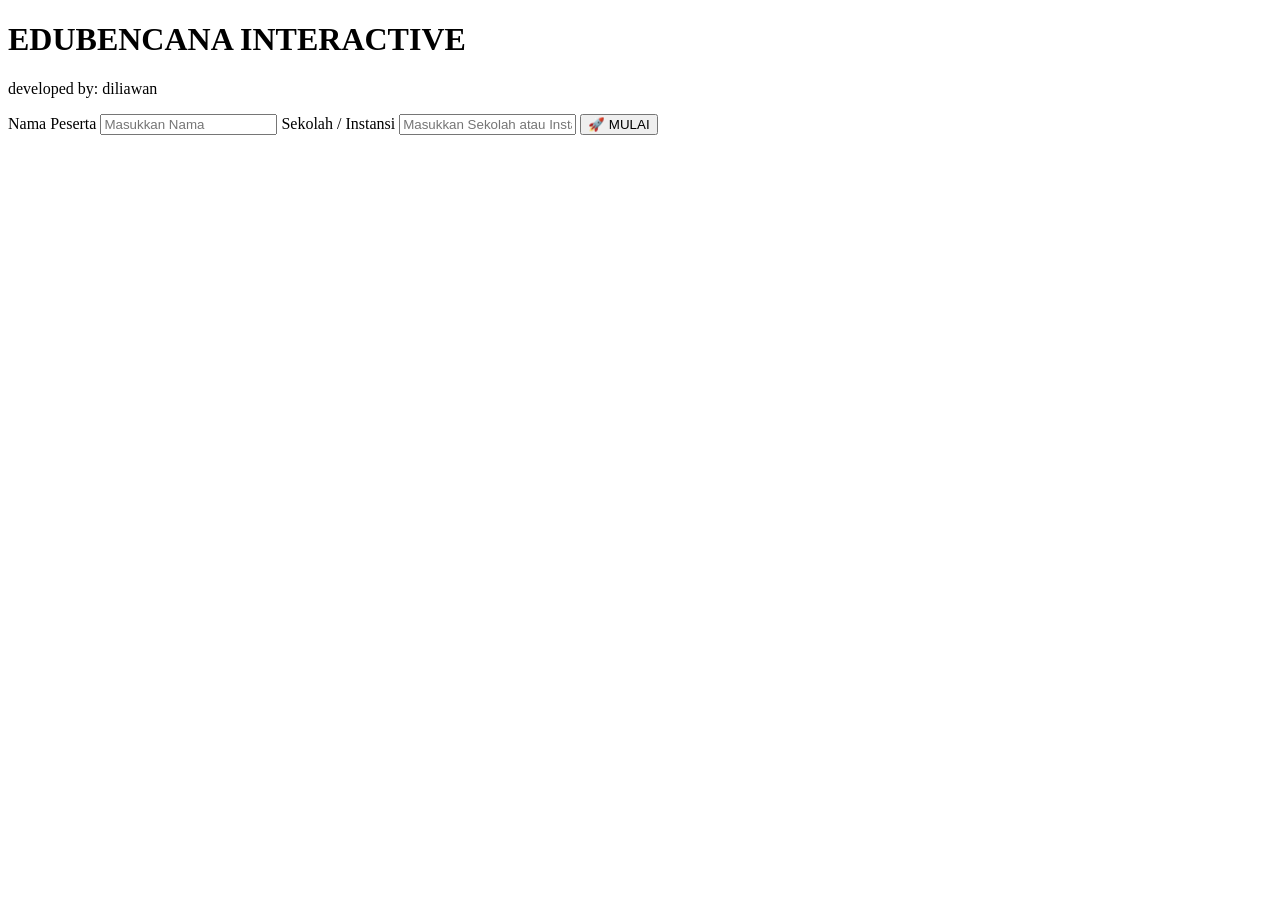
==== index.html @ 23955dea "Add files via upload" ====
<!DOCTYPE html>
<html lang="id">
<head>
    <meta charset="utf-8">
    <meta name="viewport" content="width=device-width, initial-scale=1.0">
    <title>Tebak Lirik Lagu Kebencanaan</title>
    <link rel="stylesheet" href="css/style.css">
</head>
<body>
    <div class="container">
        <h1>EDUBENCANA INTERACTIVE</h1>
        <p>developed by: diliawan</p>
        <label>Nama Peserta</label>

<input
    type="text"
    id="nama"
    placeholder="Masukkan Nama">

<label>Sekolah / Instansi</label>

<input
    type="text"
    id="instansi"
    placeholder="Masukkan Sekolah atau Instansi">

<button id="mulaiButton">
    🚀 MULAI
</button>
</div>
<script src="js/script.js"></script>
</body>

</html>
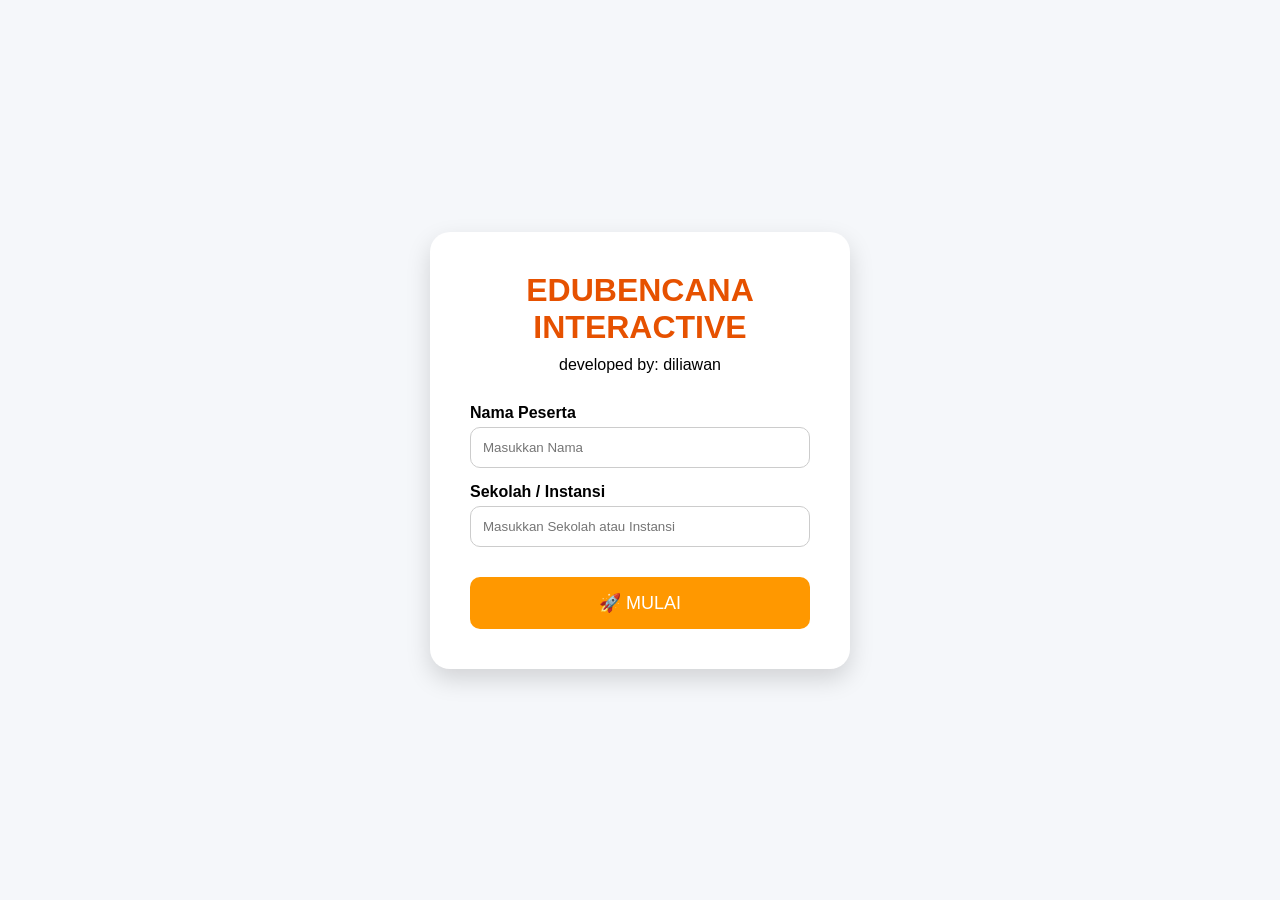
==== commit 0548609b: "Update index.html" ====
--- a/index.html
+++ b/index.html
@@ -3,7 +3,7 @@
 <head>
     <meta charset="utf-8">
     <meta name="viewport" content="width=device-width, initial-scale=1.0">
-    <title>Tebak Lirik Lagu Kebencanaan</title>
+    <title>EDUBENCANA FUN</title>
     <link rel="stylesheet" href="css/style.css">
 </head>
 <body>
@@ -31,4 +31,4 @@
 <script src="js/script.js"></script>
 </body>
 
-</html>+</html>
--- a/css/style.css
+++ b/css/style.css
@@ -0,0 +1,118 @@
+*{ 
+margin:0;
+padding:0;
+box-sizing:border-box;
+}
+
+body{
+    font-family:Arial, sans-serif;
+    background:#f5f7fa;
+    display:flex;
+    justify-content:center;
+    align-items:center;
+    height:100vh;
+}
+
+.container{
+    background:white;
+    width:420px;
+    padding:40px;
+    border-radius:20px;
+    box-shadow:0 10px 25px rgba(0,0,0,0.15);
+}
+
+h1{
+    text-align:center;
+    color:#e65100;
+    margin-bottom:10px;
+}
+
+p{
+    text-align:center;
+    margin-bottom:30px;
+}
+
+label{
+    display:block;
+    margin-top:15px;
+    margin-bottom:5px;
+    font-weight:bold;
+}
+
+input{
+    width:100%;
+    padding:12px;
+    border:1px solid #ccc;
+    border-radius:10px;
+}
+
+button{
+    width:100%;
+    margin-top:30px;
+    padding:15px;
+    border:none;
+    border-radius:10px;
+    background:#ff9800;
+    color:white;
+    font-size:18px;
+    cursor:pointer;
+}
+
+button:hover{
+    background:#f57c00;
+}
+/* ===== GAME CARD ===== */
+
+.game-card{
+    max-width:800px;
+    margin:40px auto;
+    background:white;
+    padding:30px;
+    border-radius:20px;
+    box-shadow:0 10px 25px rgba(0,0,0,.15);
+}
+
+.game-title{
+    display:flex;
+    justify-content:space-between;
+    align-items:center;
+    margin-bottom:20px;
+}
+
+.score{
+    background:#ff9800;
+    color:white;
+    padding:10px 18px;
+    border-radius:50px;
+    font-weight:bold;
+}
+
+.audio-box{
+    background:#fff8e1;
+    border:2px dashed orange;
+    padding:25px;
+    border-radius:15px;
+    text-align:center;
+    margin:20px 0;
+}
+
+.lyric{
+    background:#fafafa;
+    padding:20px;
+    border-radius:15px;
+    line-height:2;
+    font-size:20px;
+}
+
+.lyric input{
+    width:170px;
+    padding:10px;
+    font-size:18px;
+    text-align:center;
+}
+
+.check-btn{
+    width:100%;
+    margin-top:25px;
+    background:#ff5722;
+}
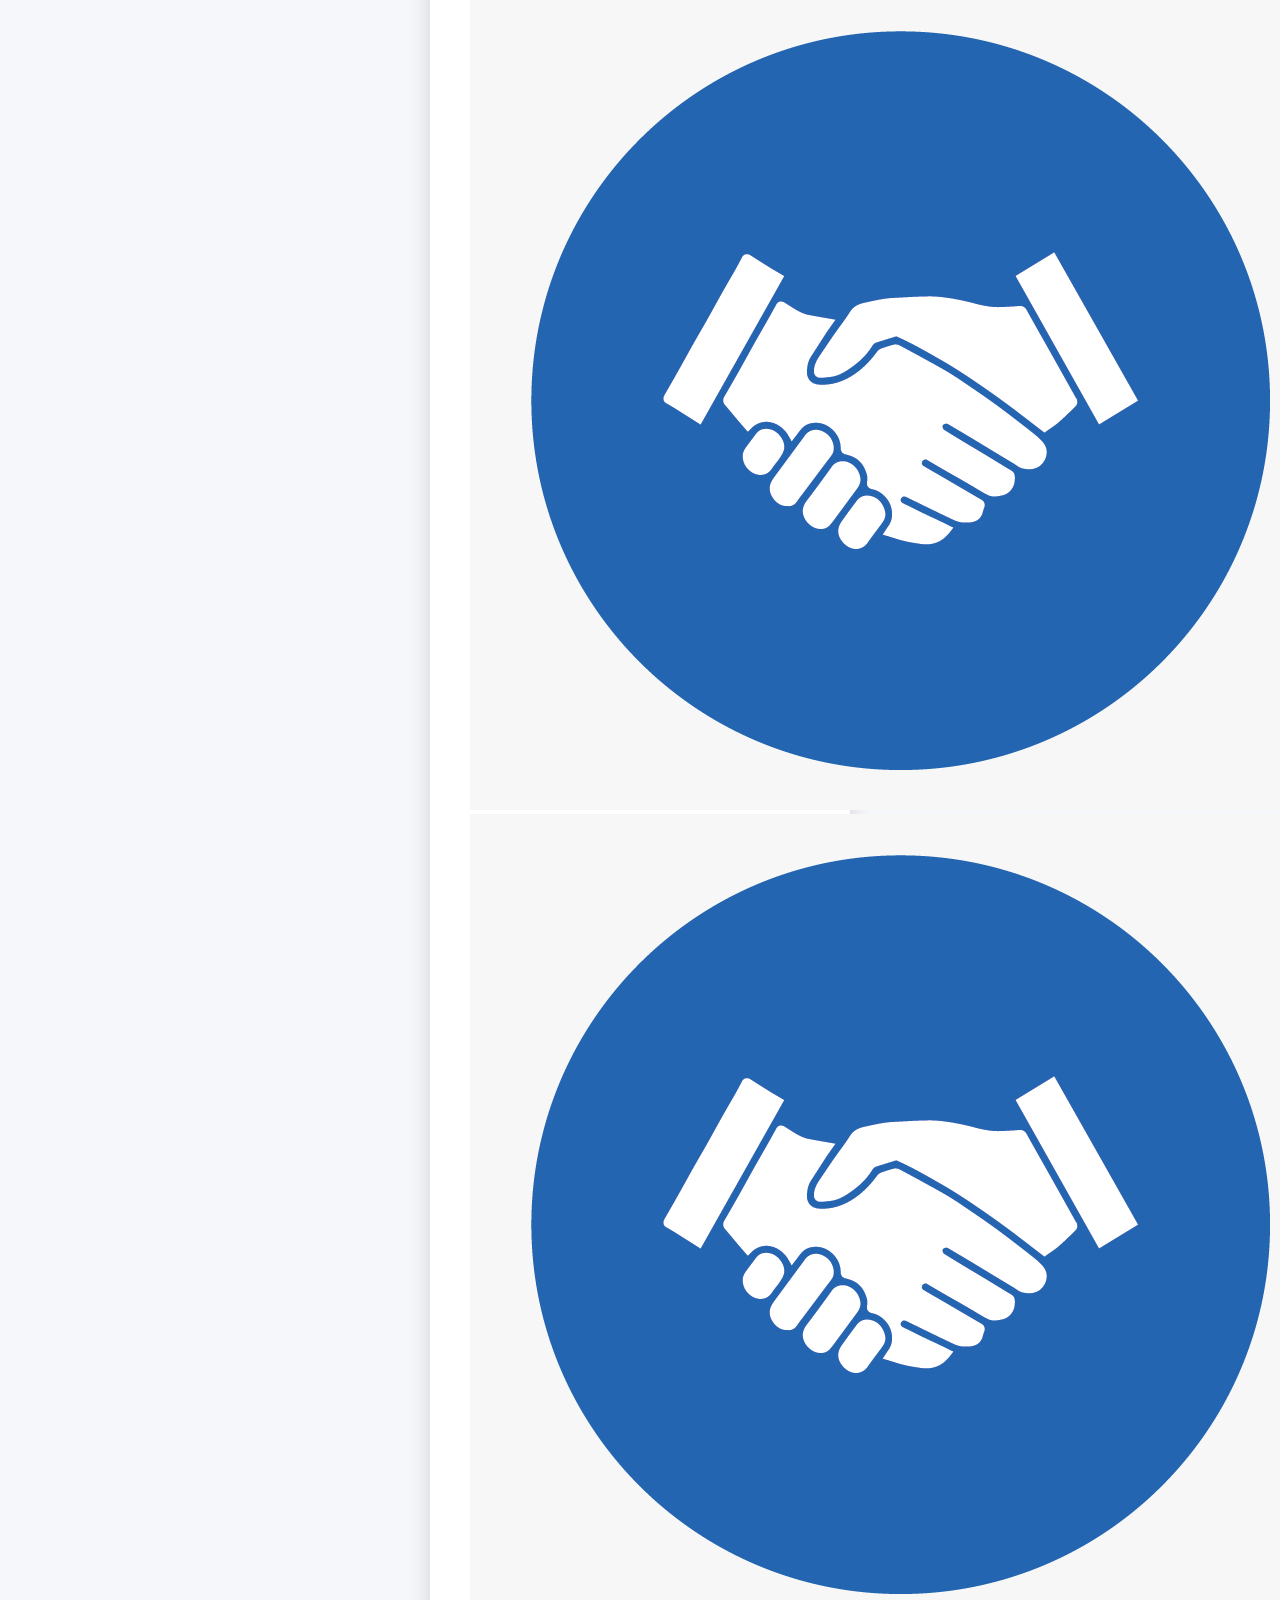
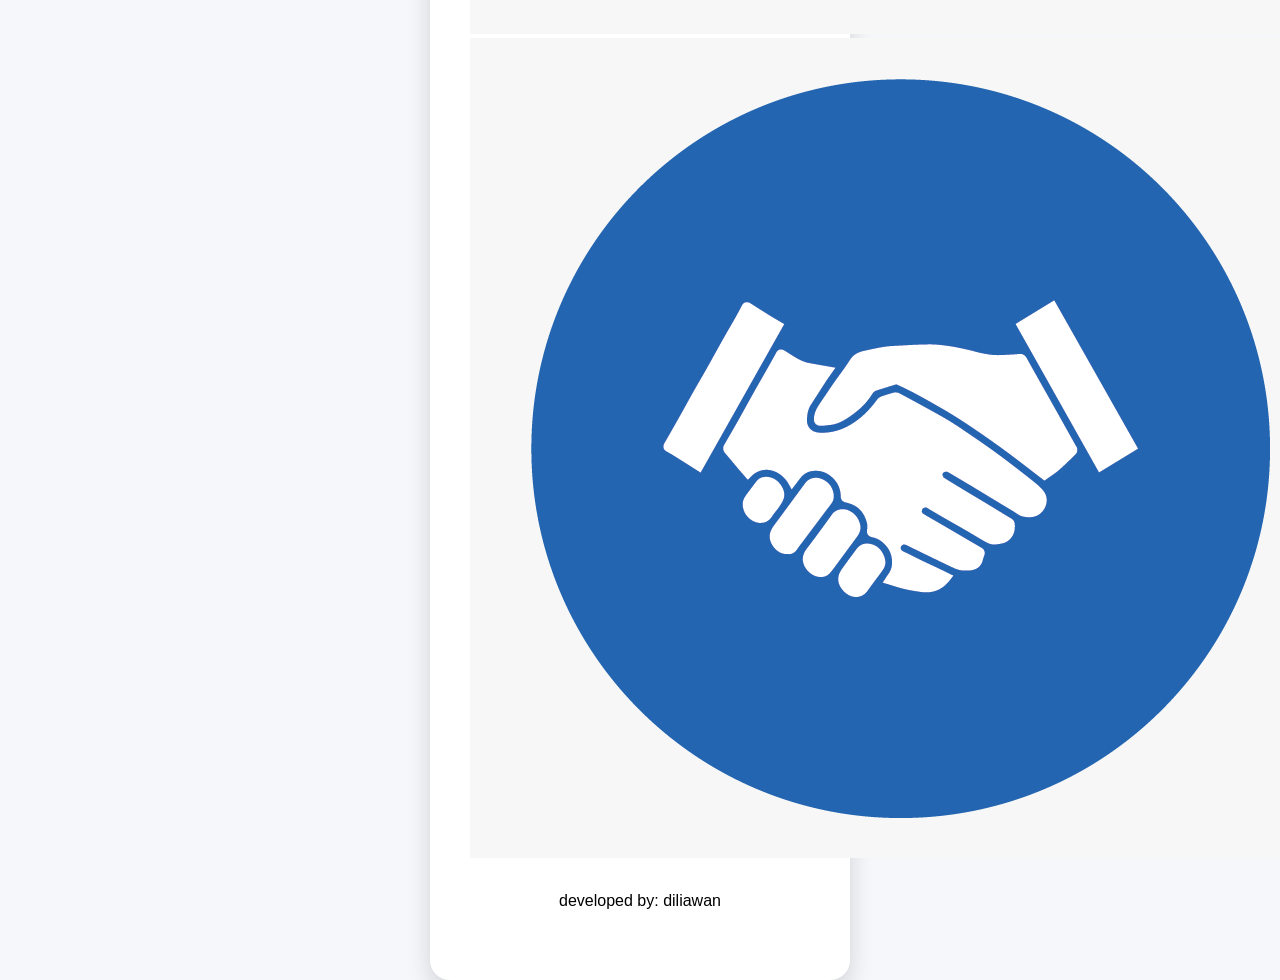
==== commit 1dd9cb23: "Add files via upload" ====
--- a/index.html
+++ b/index.html
@@ -8,8 +8,11 @@
 </head>
 <body>
     <div class="container">
-        <h1>EDUBENCANA INTERACTIVE</h1>
-        <p>developed by: diliawan</p>
+        <div class="header-logo">
+    <img src="assets/logo/edubencana.png" alt="Edubencana">
+</div>
+        <h1>EDUBENCANA</h1>
+        <h1>ICE BREAKING</h1>
         <label>Nama Peserta</label>
 
 <input
@@ -27,8 +30,17 @@
 <button id="mulaiButton">
     🚀 MULAI
 </button>
+<div class="footer-sponsor">
+    <p>Didukung oleh</p>
+
+    <img src="assets/logo/sponsor.png" alt="sponsor">
+    <img src="assets/logo/sponsor.png" alt="sponsor">
+    <img src="assets/logo/sponsor.png" alt="sponsor">
+    <p></p>
+    <p>developed by: diliawan</p>
+</div>
 </div>
 <script src="js/script.js"></script>
 </body>
 
-</html>
+</html>
